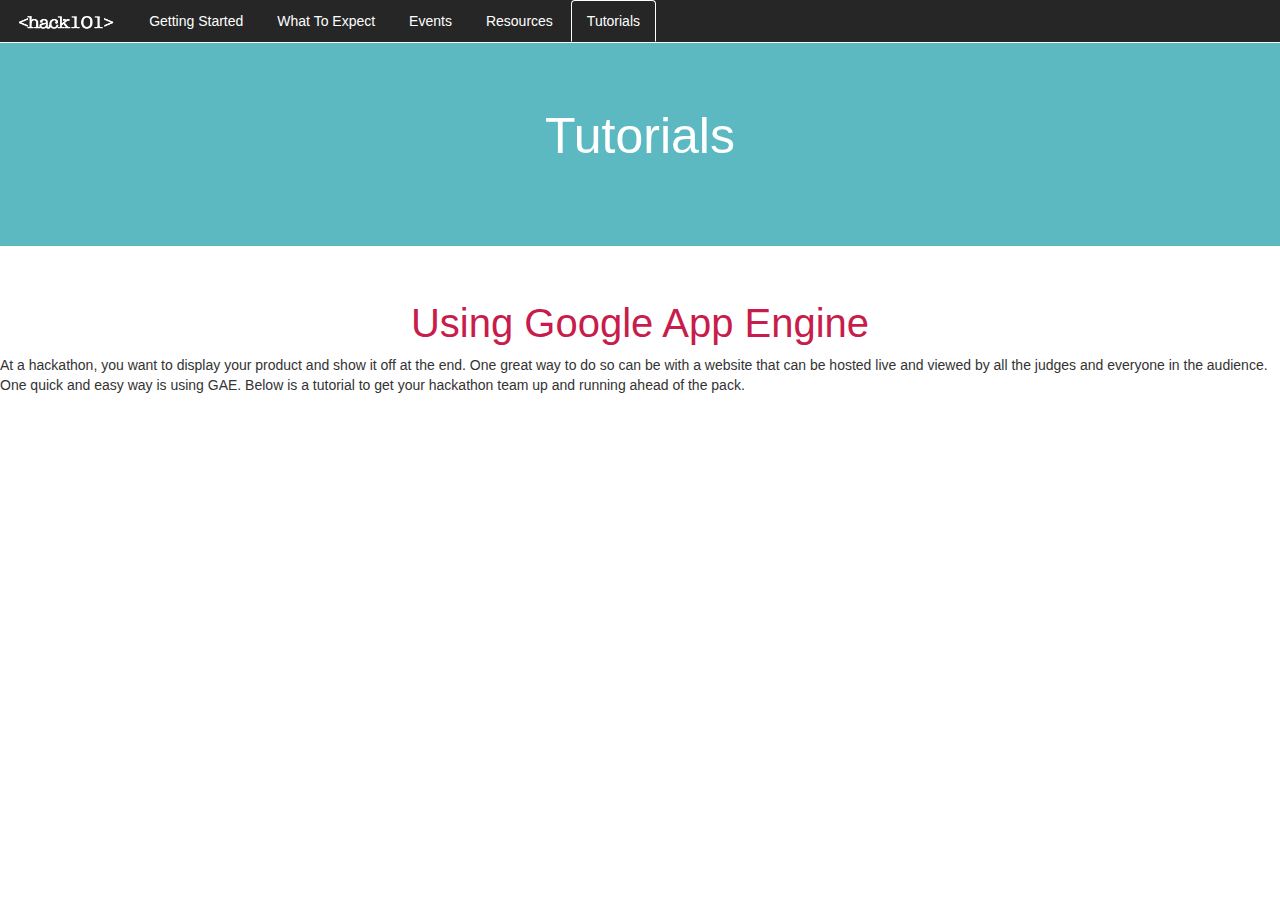
==== app_engine.html @ 8b21a48f "moved tutorials page" ====
<!DOCTYPE html>
<html lang="en">
  <head>
    <meta charset="utf-8">
    <meta http-equiv="X-UA-Compatible" content="IE=edge">
    <meta name="viewport" content="width=device-width, initial-scale=1">
    <title>Tutorials</title>


    <!-- Bootstrap -->
    <link href="css/bootstrap.css" rel="stylesheet">
    <link href="css/hack101.css" rel="stylesheet">
  </head>
  <body>
    <ul class="nav nav-tabs">
      <li><a href="index.html"><img src="img/logo.png" style="height: 20px;" /></a></li>
	  <li><a href="gettingstarted.html">Getting Started</a></li>
      <li><a href="whattoexpect.html">What To Expect</a></li>
      <li><a href="events.html">Events</a></li>
      <li><a href="resources.html">Resources</a></li>
      <li class="active"><a href="tutorials.html">Tutorials</a></li>
    </ul>
    <div class="jumbotron">
      <div class="container">
        <p style="font-size:50px; text-align: center; padding: 10px;">Tutorials</p>
      </div>
    </div> 
	
	<h4>Using Google App Engine</h4>
	<p>At a hackathon, you want to display your product and show it off at the end.  One great way to do so can be with a website that can be hosted live and viewed by all the judges and everyone in the audience.  One quick and easy way is using GAE.  Below is a tutorial to get your hackathon team up and running ahead of the pack.</p>
	

    <!-- jQuery (necessary for Bootstrap's JavaScript plugins) -->
    <script src="https://ajax.googleapis.com/ajax/libs/jquery/1.11.0/jquery.min.js"></script>
    <!-- Include all compiled plugins (below), or include individual files as needed -->
    <script src="js/bootstrap.min.js"></script>
  </body>
</html>
---- css/hack101.css ----
#learn-container {
	 margin: 0 auto; 
	 width: 600px;
}

.line {
  height: 1px;
  width: 100%;
  background-color: #C2C2C2;
}

.learn {
	background-color: white;
}

.learn:hover {
	background-color: white;
	border-color: #C2C2C2;
}

.nav-learn {
  padding-left: 0;
  margin-bottom: 0;
  list-style: none;
  background-color: #262626;
}
.nav-learn > li {
  position: relative;
  display: block;
}
.nav-learn > li > a {
  position: relative;
  display: block;
  padding: 10px 15px;
}

.nav-learn > li > a:hover,
.nav-learn > li > a:focus {
  text-decoration: none;
}
.nav-learn > li.disabled > a {
  color: #999;
}
.nav-learn > li.disabled > a:hover,
.nav-learn > li.disabled > a:focus {
  color: #999;
  text-decoration: none;
  cursor: not-allowed;
  background-color: transparent;
}
.nav-learn .open > a,
.nav-learn .open > a:hover,
.nav-learn .open > a:focus {
  background-color: #eee;
  border-color: #428bca;
}

.learn a {
  text-decoration: none;
  margin-bottom: 40px;
}
.nav-tabs-learn > li {
  float: left;
  margin-bottom: -1px;
}
.nav-tabs-learn > li > a {
  margin-right: 2px;
  line-height: 1.42857143;
  border: 1px solid transparent;
  border-radius: 4px 4px 0 0;
}
.nav-tabs-learn > li > a:hover {
  border-color: #C2C2C2;
}
.nav-tabs-learn > li.active > a,
.nav-tabs-learn > li.active > a:hover,
.nav-tabs-learn > li.active > a:focus {
  color: #fff;
  cursor: default;
  background-color: #262626;
}

.clear {
	clear: both;
}

h4 {
	text-align: center;
  font-size: 40px;
  padding-top: 25px;
  margin-top: 0;
  color: #C71C4C;
}

.nav-tabs a {
	color: white;
}

.resource {
	/*border: 2px solid #C2C2C2;*/
	float: left;
	margin: 20px;
	width: 230px;
	height: 400px;
	padding: 10px;
  text-align: center;
}

.resource h1 {
  color: #51546b;
  font-size: 25px;
  margin: 10px;
}

.resource img {
	width: 200px;
}

.resource-container {
	margin: 30px auto;
	width: 85%;
  margin-bottom: 0;
}

h1 {
  font-size: 60px;
}

.hackathons {
  border-radius: 150px;
  width: 200px;
}

.hc {
  float: left;
  width: 40%;
  margin: 40px;
}

.hackcontent {
  text-align: center;
  margin: 0 20px;
}

.hc img {
  float: left;
}

.hc h4 {
  font-size: 20px;
}

#intro {
  font-size: 30px;
  padding: 40px;
}

.question {
  float: left;
  width: 45%;
  margin: 0 20px;
  text-align: center;
  margin-bottom: 30px;
}

#question-holder {
  width: 100%;
}

#holder {
  width: 90%;
  margin: 0 auto;
}
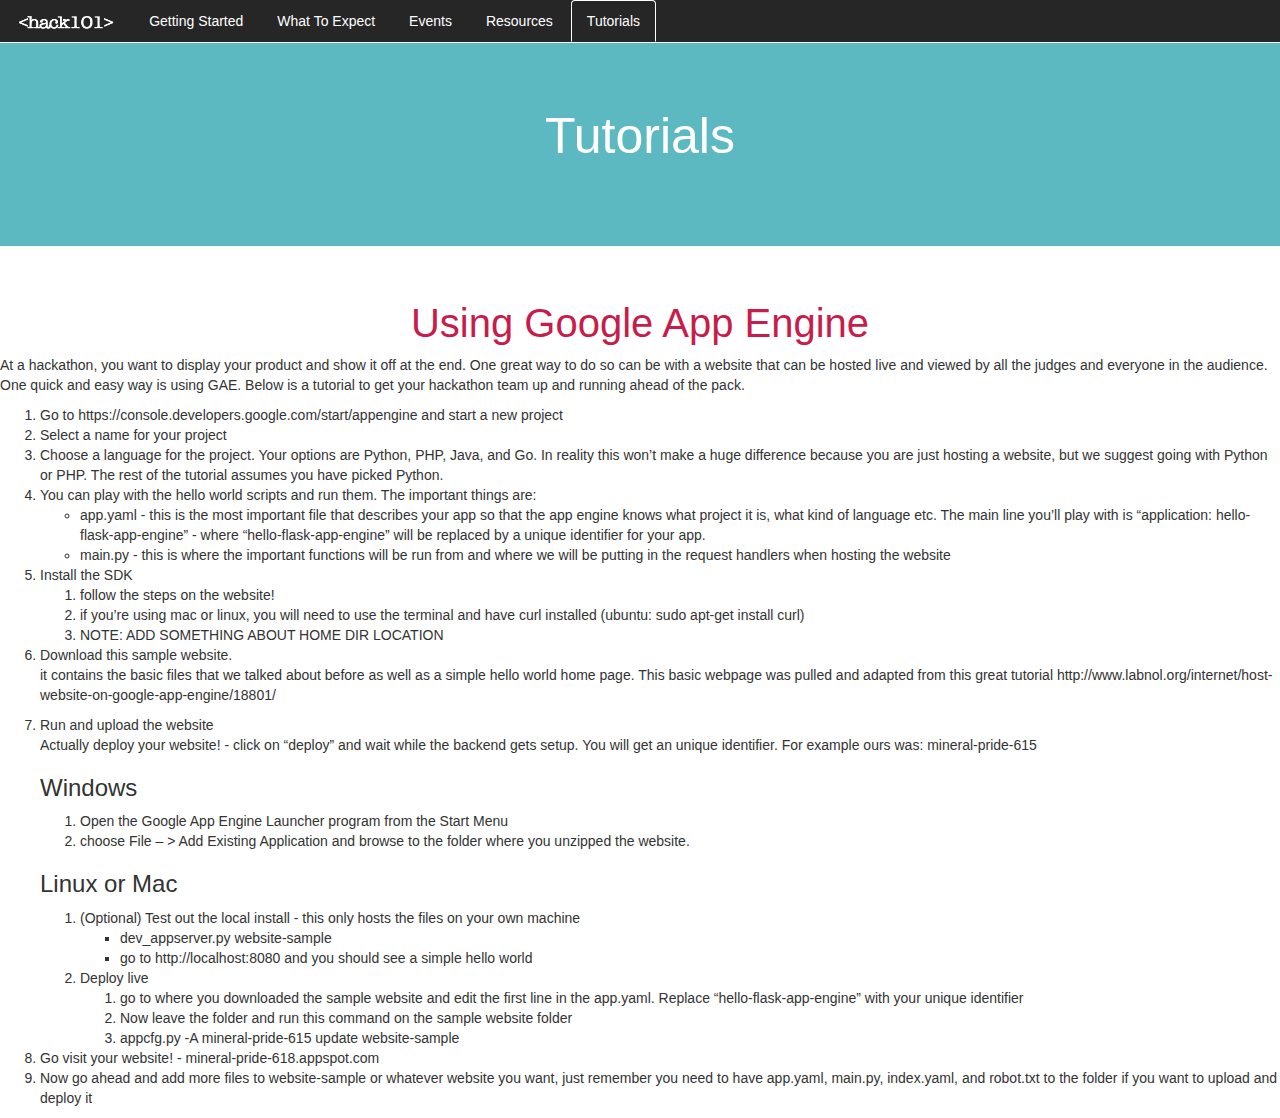
==== commit 1416f128: "initial tutorial page" ====
--- a/app_engine.html
+++ b/app_engine.html
@@ -25,10 +25,71 @@
         <p style="font-size:50px; text-align: center; padding: 10px;">Tutorials</p>
       </div>
     </div> 
-	
+
+    <div id="question-holder">
+      
 	<h4>Using Google App Engine</h4>
 	<p>At a hackathon, you want to display your product and show it off at the end.  One great way to do so can be with a website that can be hosted live and viewed by all the judges and everyone in the audience.  One quick and easy way is using GAE.  Below is a tutorial to get your hackathon team up and running ahead of the pack.</p>
 	
+
+    <ol>
+        <li>Go to https://console.developers.google.com/start/appengine and start a new project </li>
+        <li> Select a name for your project </li>
+        <li> Choose a language for the project. Your options are Python, PHP, Java, and Go.  In reality this won’t make a huge difference because you are just hosting a website, but we suggest going with Python or PHP.  The rest of the tutorial assumes you have picked Python. </li>
+        <li> You can play with the hello world scripts and run them.  The important things are: </li>
+        <ul>
+            <li>app.yaml - this is the most important file that describes your app so that the app engine knows what project it is, what kind of language etc.  The main line you’ll play with is “application: hello-flask-app-engine” - where “hello-flask-app-engine” will be replaced by a unique identifier for your app. </li>    
+            <li>main.py - this is where the important functions will be run from and where we will be putting in the request handlers when hosting the website</li>
+        </ul>
+
+        <li> Install the SDK </li>
+            <ol> 
+                <li>follow the steps on the website!</li>
+        
+                <li>if you’re using mac or linux, you will need to use the terminal and have curl installed (ubuntu: sudo apt-get install curl)</li>
+                <li> NOTE: ADD SOMETHING ABOUT HOME DIR LOCATION </li>
+
+            </ol>
+        <li>Download this sample website.
+            <p>it contains the basic files that we talked about before as well as a simple hello world home page.  This basic webpage was pulled and adapted from this great tutorial http://www.labnol.org/internet/host-website-on-google-app-engine/18801/</p>
+
+        <li>Run and upload the website
+            <p> Actually deploy your website! - click on “deploy” and wait while the backend gets setup.  You will get an unique identifier.  For example ours was: mineral-pride-615</p>
+        <h3>Windows</h3>
+        <ol>
+            <li>Open the Google App Engine Launcher program from the Start Menu</li>
+            <li>choose File – > Add Existing Application and browse to the folder where you unzipped the website.</li>
+        </ol>
+
+        <h3>Linux or Mac</h3>
+        <ol>
+            <li>(Optional) Test out the local install - this only hosts the files on your own machine </li>
+            <ul>
+                <li>dev_appserver.py website-sample</li>
+                <li>go to http://localhost:8080 and you should see a simple hello world</li>
+            </ul>
+            <li> Deploy live</li>
+                <ol>
+                <li>go to where you downloaded the sample website and edit the first line in the app.yaml.  Replace “hello-flask-app-engine” with your unique identifier</li>
+                <li>Now leave the folder and run this command on the sample website folder</li>
+                <li>appcfg.py -A mineral-pride-615 update website-sample</li>
+                </ol>
+        </ol>
+    <li>Go visit your website! - mineral-pride-618.appspot.com </li>
+    
+    <li>Now go ahead and add more files to website-sample or whatever website you want, just remember you need to have app.yaml, main.py, index.yaml, and robot.txt to the folder if you want to upload and deploy it </li>
+
+<!--    i. Add your teammates to the project so they can update
+        1) Go to the console:
+        2) On the left bottom, go to “Permissions”
+        3) Add your members
+        4) Have them do step () of the tutorial and they can deploy as well!
+
+    j. If you really want to be a flashy at the hackathon, you can purchase a cheap domain main and point it to the website
+
+This tutorial was adapted from http://www.labnol.org/internet/host-website-on-google-app-engine/18801/
+-->
+
 
     <!-- jQuery (necessary for Bootstrap's JavaScript plugins) -->
     <script src="https://ajax.googleapis.com/ajax/libs/jquery/1.11.0/jquery.min.js"></script>
--- a/css/hack101.css
+++ b/css/hack101.css
@@ -170,4 +170,17 @@
 #holder {
   width: 90%;
   margin: 0 auto;
+}
+
+.outer {
+  width: 100%;
+}
+
+.inner {
+  width: 90%;
+  margin: 0 auto;
+}
+
+.tut-list li {
+  margin-bottom: 20px;
 }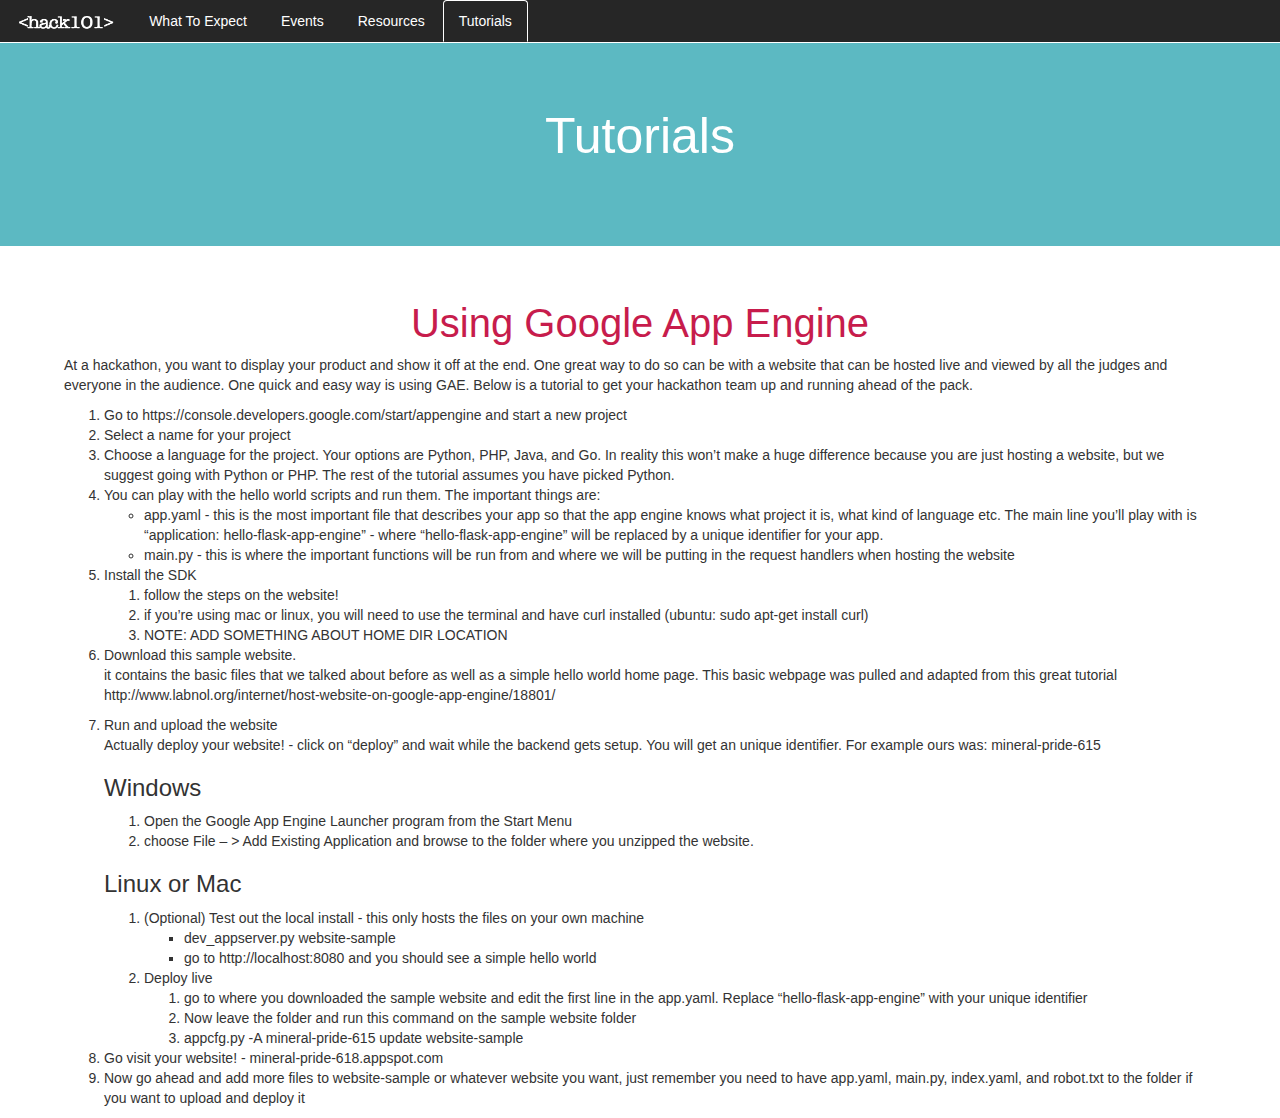
==== commit 2ce81cb9: "change titles and nav" ====
--- a/app_engine.html
+++ b/app_engine.html
@@ -4,7 +4,7 @@
     <meta charset="utf-8">
     <meta http-equiv="X-UA-Compatible" content="IE=edge">
     <meta name="viewport" content="width=device-width, initial-scale=1">
-    <title>Tutorials</title>
+    <title>hack101 - AppEngine</title>
 
 
     <!-- Bootstrap -->
@@ -14,7 +14,6 @@
   <body>
     <ul class="nav nav-tabs">
       <li><a href="index.html"><img src="img/logo.png" style="height: 20px;" /></a></li>
-	  <li><a href="gettingstarted.html">Getting Started</a></li>
       <li><a href="whattoexpect.html">What To Expect</a></li>
       <li><a href="events.html">Events</a></li>
       <li><a href="resources.html">Resources</a></li>
@@ -26,8 +25,8 @@
       </div>
     </div> 
 
-    <div id="question-holder">
-      
+    <div class="outer"><div class="inner">
+    <div id="question-holder"> 
 	<h4>Using Google App Engine</h4>
 	<p>At a hackathon, you want to display your product and show it off at the end.  One great way to do so can be with a website that can be hosted live and viewed by all the judges and everyone in the audience.  One quick and easy way is using GAE.  Below is a tutorial to get your hackathon team up and running ahead of the pack.</p>
 	
@@ -78,6 +77,7 @@
     <li>Go visit your website! - mineral-pride-618.appspot.com </li>
     
     <li>Now go ahead and add more files to website-sample or whatever website you want, just remember you need to have app.yaml, main.py, index.yaml, and robot.txt to the folder if you want to upload and deploy it </li>
+    </div></div>
 
 <!--    i. Add your teammates to the project so they can update
         1) Go to the console:
--- a/css/hack101.css
+++ b/css/hack101.css
@@ -153,6 +153,7 @@
 #intro {
   font-size: 30px;
   padding: 40px;
+  padding-top: 10px;
 }
 
 .question {
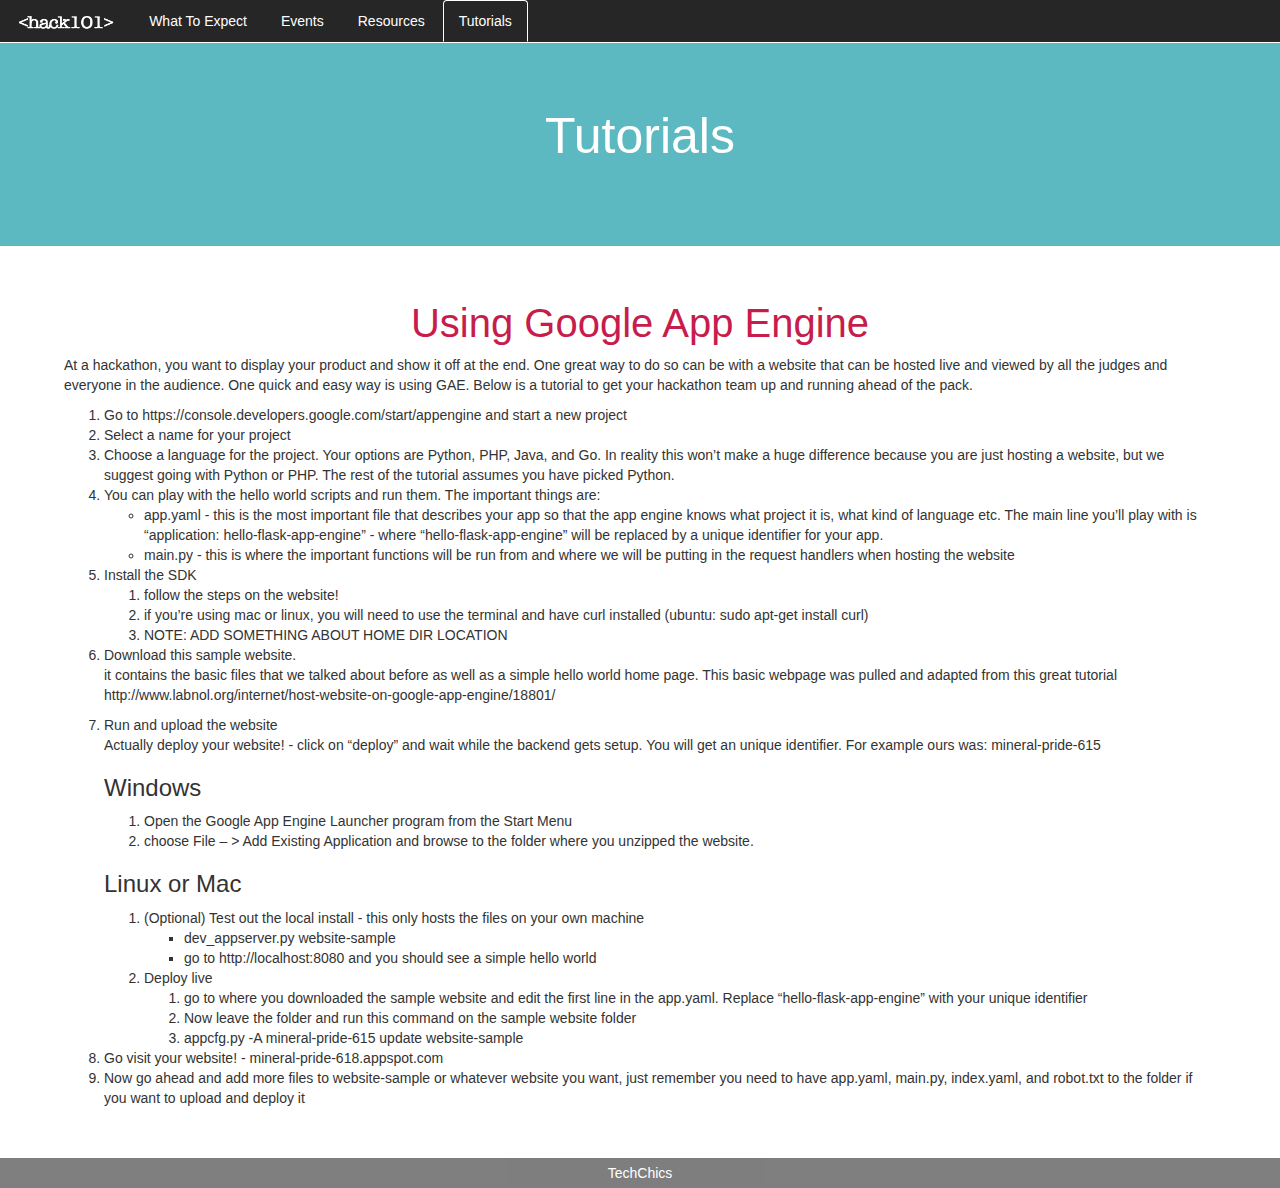
==== commit 34372f98: "add footer" ====
--- a/app_engine.html
+++ b/app_engine.html
@@ -90,7 +90,7 @@
 This tutorial was adapted from http://www.labnol.org/internet/host-website-on-google-app-engine/18801/
 -->
 
-
+    <div class="footer">TechChics</div>
     <!-- jQuery (necessary for Bootstrap's JavaScript plugins) -->
     <script src="https://ajax.googleapis.com/ajax/libs/jquery/1.11.0/jquery.min.js"></script>
     <!-- Include all compiled plugins (below), or include individual files as needed -->
--- a/css/hack101.css
+++ b/css/hack101.css
@@ -1,6 +1,6 @@
 #learn-container {
 	 margin: 0 auto; 
-	 width: 600px;
+	 width: 65%;
 }
 
 .line {
@@ -100,7 +100,7 @@
 	/*border: 2px solid #C2C2C2;*/
 	float: left;
 	margin: 20px;
-	width: 230px;
+	width: 200px;
 	height: 400px;
 	padding: 10px;
   text-align: center;
@@ -154,6 +154,7 @@
   font-size: 30px;
   padding: 40px;
   padding-top: 10px;
+  text-align: center;
 }
 
 .question {
@@ -184,4 +185,33 @@
 
 .tut-list li {
   margin-bottom: 20px;
-}+}
+
+.tutorial-logo-content img {
+  width: 200px;
+}
+
+.tutorial-logo-content {
+  float: left;
+  text-align: center;
+  width: 33%;
+  margin-top: 20px;
+}
+
+.hackcontent {
+  margin-top: 20px;
+}
+
+.footer {
+  width:100%;
+  height: 30px;
+  position: relative;
+  bottom:0;
+  left:0;
+  background-color: black;
+  opacity: .5;
+  text-align: center;
+  color: white;
+  padding: 5px;
+  margin-top: 50px;
+}
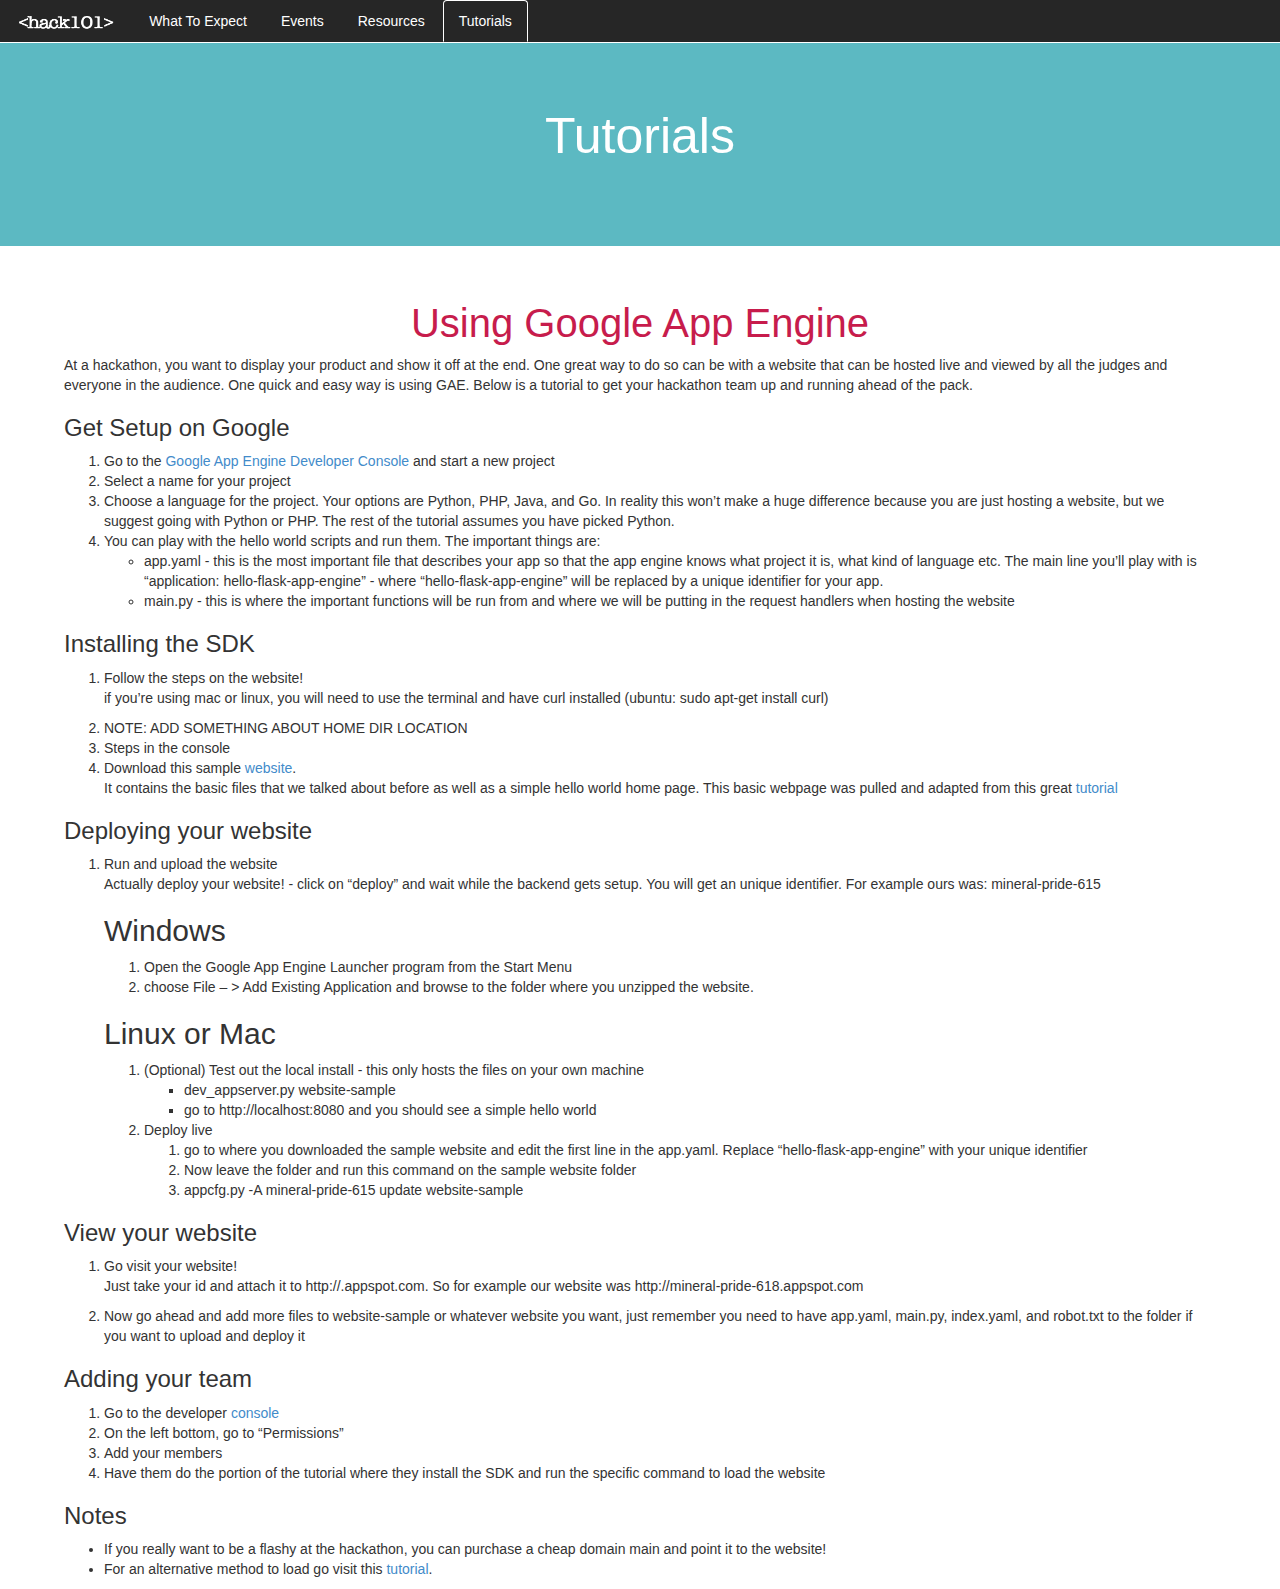
==== commit 72ff64a9: "app_engine edits" ====
--- a/app_engine.html
+++ b/app_engine.html
@@ -29,10 +29,10 @@
     <div id="question-holder"> 
 	<h4>Using Google App Engine</h4>
 	<p>At a hackathon, you want to display your product and show it off at the end.  One great way to do so can be with a website that can be hosted live and viewed by all the judges and everyone in the audience.  One quick and easy way is using GAE.  Below is a tutorial to get your hackathon team up and running ahead of the pack.</p>
-	
 
+    <h3>Get Setup on Google</h3>
     <ol>
-        <li>Go to https://console.developers.google.com/start/appengine and start a new project </li>
+        <li>Go to the <a href="https://console.developers.google.com/start/appengine">Google App Engine Developer Console</a> and start a new project </li>
         <li> Select a name for your project </li>
         <li> Choose a language for the project. Your options are Python, PHP, Java, and Go.  In reality this won’t make a huge difference because you are just hosting a website, but we suggest going with Python or PHP.  The rest of the tutorial assumes you have picked Python. </li>
         <li> You can play with the hello world scripts and run them.  The important things are: </li>
@@ -40,27 +40,29 @@
             <li>app.yaml - this is the most important file that describes your app so that the app engine knows what project it is, what kind of language etc.  The main line you’ll play with is “application: hello-flask-app-engine” - where “hello-flask-app-engine” will be replaced by a unique identifier for your app. </li>    
             <li>main.py - this is where the important functions will be run from and where we will be putting in the request handlers when hosting the website</li>
         </ul>
+    </ol>
+    <h3> Installing the SDK </h3>
+    <ol>
+        <li>Follow the steps on the website!</li>
 
-        <li> Install the SDK </li>
-            <ol> 
-                <li>follow the steps on the website!</li>
-        
-                <li>if you’re using mac or linux, you will need to use the terminal and have curl installed (ubuntu: sudo apt-get install curl)</li>
-                <li> NOTE: ADD SOMETHING ABOUT HOME DIR LOCATION </li>
+        <p>if you’re using mac or linux, you will need to use the terminal and have curl installed (ubuntu: sudo apt-get install curl)</p>
+        <li> NOTE: ADD SOMETHING ABOUT HOME DIR LOCATION </li>
+        <li> Steps in the console </li>
 
-            </ol>
-        <li>Download this sample website.
-            <p>it contains the basic files that we talked about before as well as a simple hello world home page.  This basic webpage was pulled and adapted from this great tutorial http://www.labnol.org/internet/host-website-on-google-app-engine/18801/</p>
-
+        <li>Download this sample <a href="sample-website.zip">website</a>.
+            <p>It contains the basic files that we talked about before as well as a simple hello world home page.  This basic webpage was pulled and adapted from this great <a href="http://www.labnol.org/internet/host-website-on-google-app-engine/18801/">tutorial</a></p>
+    </ol>
+    <h3> Deploying your website</h3>
+    <ol>
         <li>Run and upload the website
             <p> Actually deploy your website! - click on “deploy” and wait while the backend gets setup.  You will get an unique identifier.  For example ours was: mineral-pride-615</p>
-        <h3>Windows</h3>
+        <h2>Windows</h2>
         <ol>
             <li>Open the Google App Engine Launcher program from the Start Menu</li>
             <li>choose File – > Add Existing Application and browse to the folder where you unzipped the website.</li>
         </ol>
 
-        <h3>Linux or Mac</h3>
+        <h2>Linux or Mac</h2>
         <ol>
             <li>(Optional) Test out the local install - this only hosts the files on your own machine </li>
             <ul>
@@ -74,23 +76,28 @@
                 <li>appcfg.py -A mineral-pride-615 update website-sample</li>
                 </ol>
         </ol>
-    <li>Go visit your website! - mineral-pride-618.appspot.com </li>
-    
-    <li>Now go ahead and add more files to website-sample or whatever website you want, just remember you need to have app.yaml, main.py, index.yaml, and robot.txt to the folder if you want to upload and deploy it </li>
+    </ol>
+    <h3>View your website</h3>
+    <ol>
+        <li>Go visit your website!</li>
+        <p>Just take your id and attach it to http://<id>.appspot.com. So for example our website was http://mineral-pride-618.appspot.com </p>
+        
+        <li>Now go ahead and add more files to website-sample or whatever website you want, just remember you need to have app.yaml, main.py, index.yaml, and robot.txt to the folder if you want to upload and deploy it </li>
+    </ol>
+    <h3>Adding your team</h3>
+    <ol>
+        <li>Go to the developer <a href="https://console.developers.google.com">console</a></li>
+        <li>On the left bottom, go to “Permissions”</li>
+        <li>Add your members</li>
+        <li>Have them do the portion of the tutorial where they install the SDK and run the specific command to load the website</li>
+    </ol>
+    <h3>Notes</h3>
+    <ul>
+        <li>If you really want to be a flashy at the hackathon, you can purchase a cheap domain main and point it to the website!</li>
+        <li>For an alternative method to load go visit this <a href="http://www.labnol.org/internet/host-website-on-google-app-engine/18801/">tutorial</a>. 
+    </ul>
     </div></div>
 
-<!--    i. Add your teammates to the project so they can update
-        1) Go to the console:
-        2) On the left bottom, go to “Permissions”
-        3) Add your members
-        4) Have them do step () of the tutorial and they can deploy as well!
-
-    j. If you really want to be a flashy at the hackathon, you can purchase a cheap domain main and point it to the website
-
-This tutorial was adapted from http://www.labnol.org/internet/host-website-on-google-app-engine/18801/
--->
-
-    <div class="footer">TechChics</div>
     <!-- jQuery (necessary for Bootstrap's JavaScript plugins) -->
     <script src="https://ajax.googleapis.com/ajax/libs/jquery/1.11.0/jquery.min.js"></script>
     <!-- Include all compiled plugins (below), or include individual files as needed -->
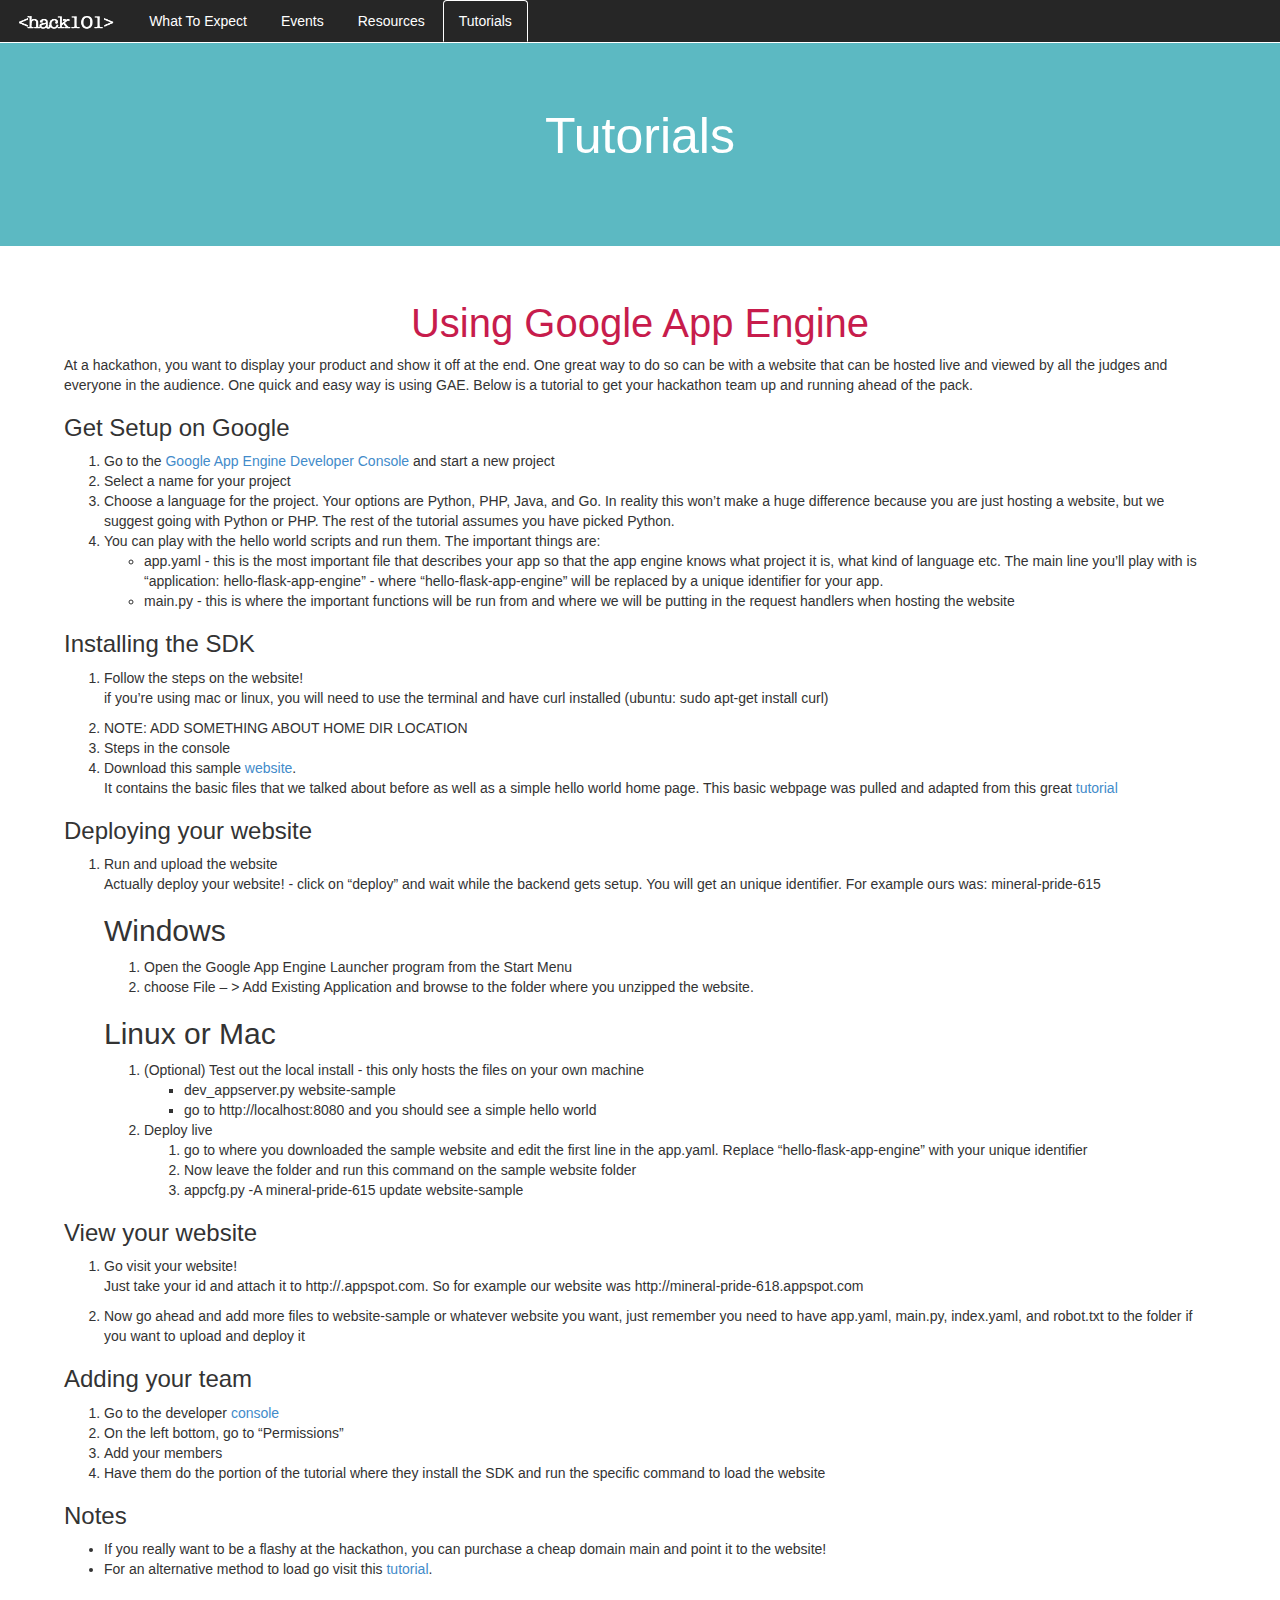
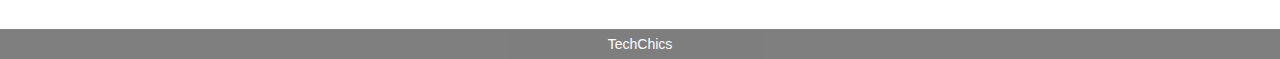
==== commit d3eb68c9: "app engine clean up" ====
--- a/app_engine.html
+++ b/app_engine.html
@@ -97,7 +97,7 @@
         <li>For an alternative method to load go visit this <a href="http://www.labnol.org/internet/host-website-on-google-app-engine/18801/">tutorial</a>. 
     </ul>
     </div></div>
-
+<div class="footer">TechChics</div>
     <!-- jQuery (necessary for Bootstrap's JavaScript plugins) -->
     <script src="https://ajax.googleapis.com/ajax/libs/jquery/1.11.0/jquery.min.js"></script>
     <!-- Include all compiled plugins (below), or include individual files as needed -->
